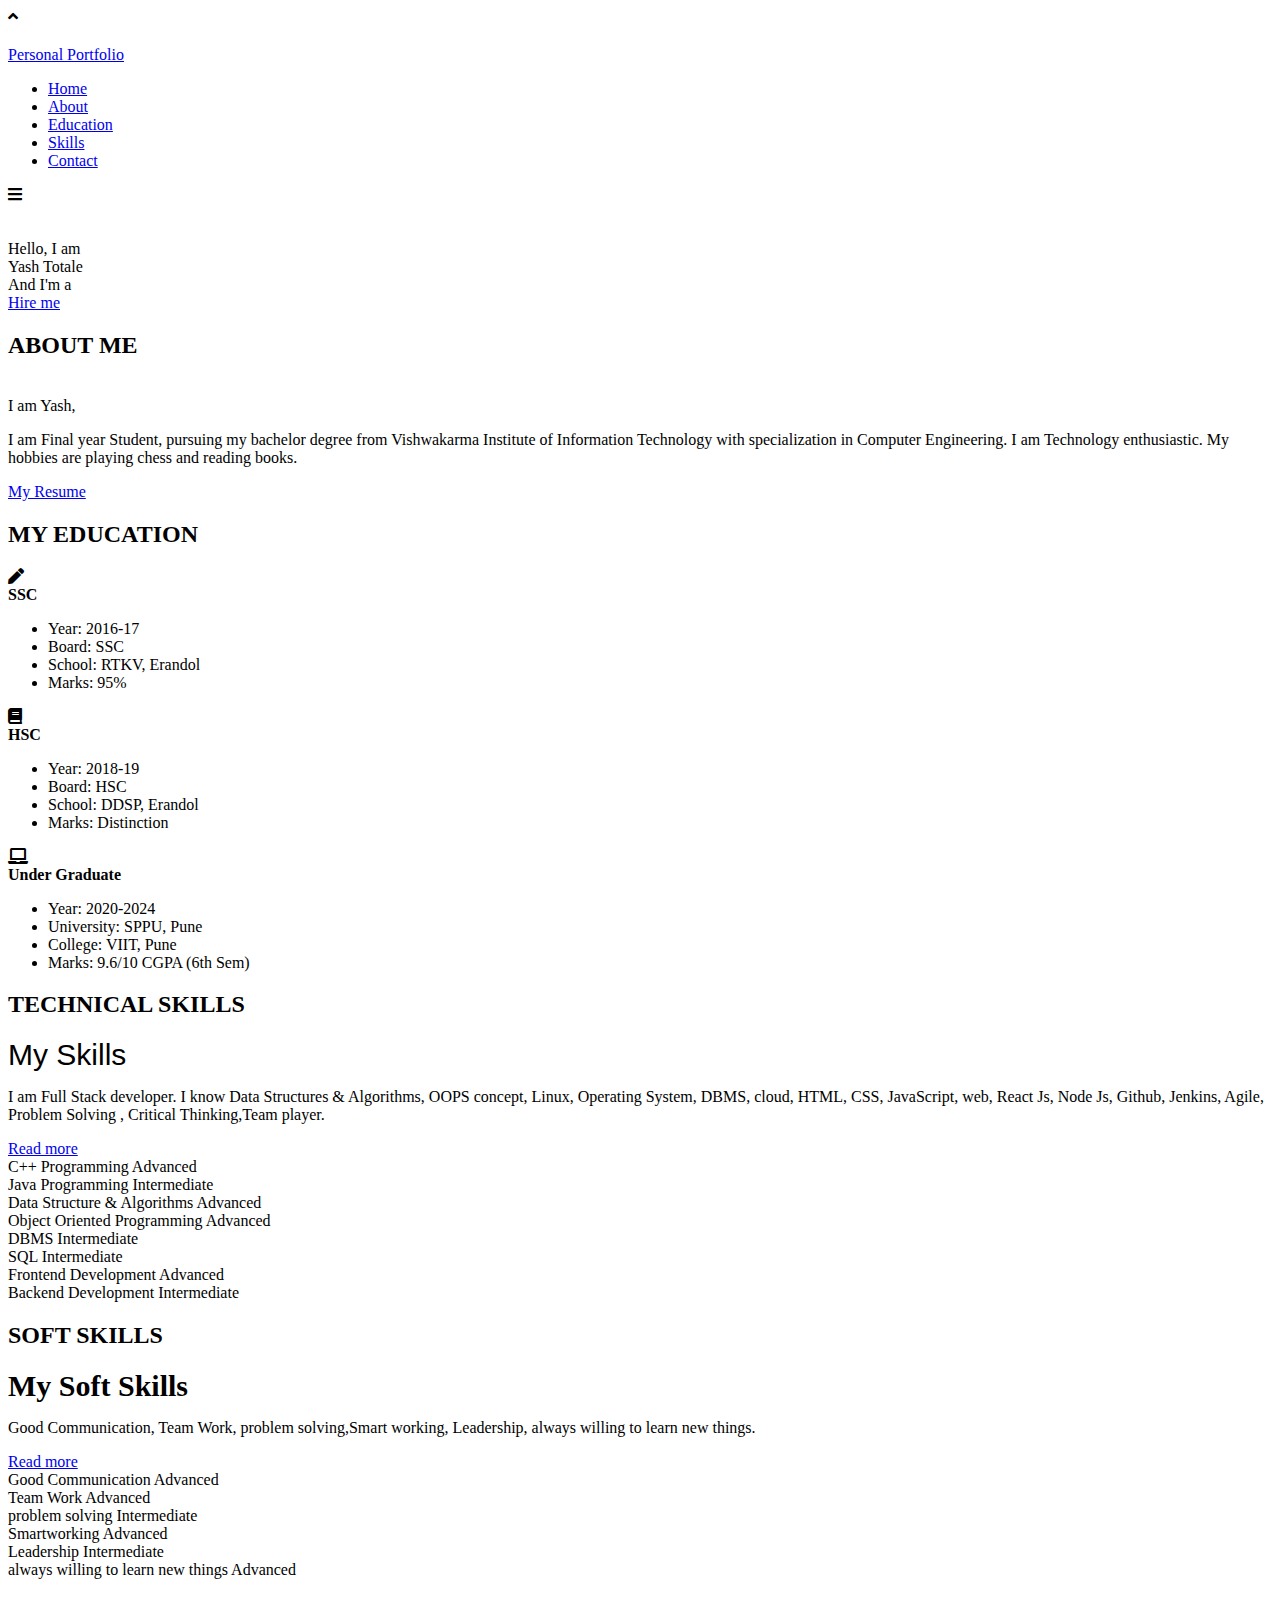
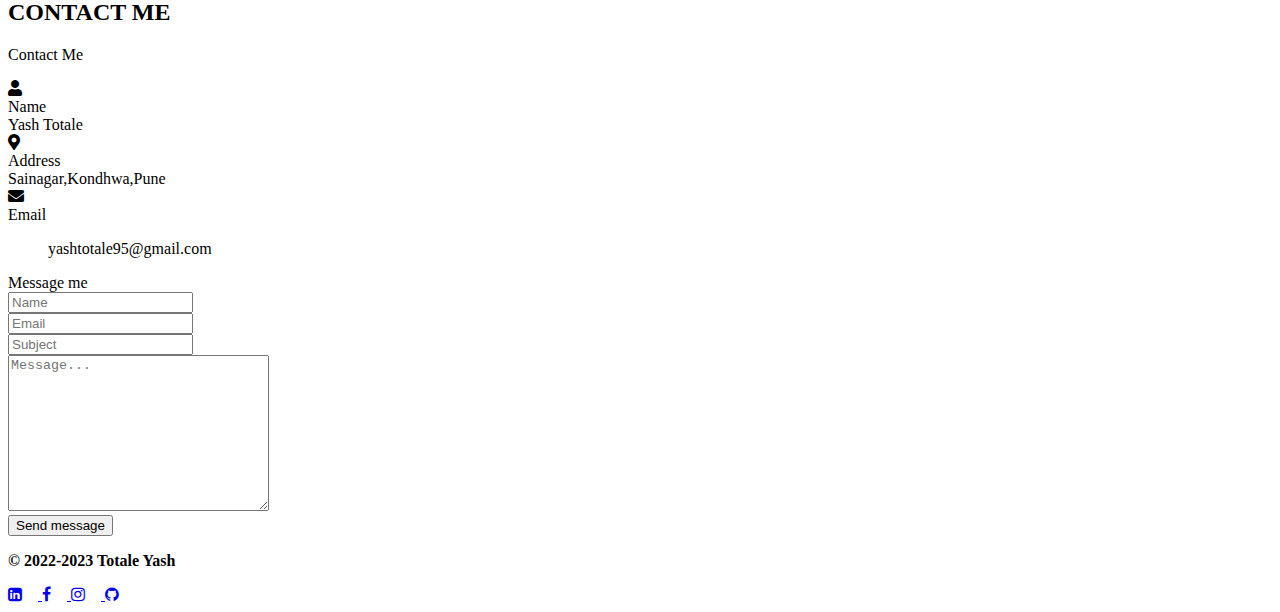
==== index.html @ cd125b15 "Update index.html" ====
<!DOCTYPE html>
<html lang="en">
<head>
    <meta charset="UTF-8">
    <meta name="viewport" content="width=device-width, initial-scale=1.0">
    <title>Personal Portfolio Website</title>
    <link rel="stylesheet" href="style.css">
    <link rel="stylesheet" href="https://cdnjs.cloudflare.com/ajax/libs/font-awesome/5.15.3/css/all.min.css"/>
   <script src="https://code.jquery.com/jquery-3.5.1.min.js"></script>
    <script src="https://cdnjs.cloudflare.com/ajax/libs/typed.js/2.0.11/typed.min.js"></script>
    <script src="https://cdnjs.cloudflare.com/ajax/libs/waypoints/4.0.1/jquery.waypoints.min.js"></script>
    <script src="https://cdnjs.cloudflare.com/ajax/libs/OwlCarousel2/2.3.4/owl.carousel.min.js"></script>
   <link rel="stylesheet" href="https://cdnjs.cloudflare.com/ajax/libs/font-awesome/4.7.0/css/font-awesome.min.css">
    <link rel="stylesheet" href="https://cdnjs.cloudflare.com/ajax/libs/OwlCarousel2/2.3.4/assets/owl.carousel.min.css"/>

</head>
<body>
    <div class="scroll-up-btn">
        <i class="fas fa-angle-up"></i>
    </div>
    <div class="icon">
        <h2 class="logo"></h2>
    </div>
    <nav class="navbar">
        <div class="max-width">
            <div class="logo"><a href="#"><span> Personal Portfolio</span></a></div>
            <ul class="menu">
                <li><a href="#home" class="menu-btn">Home</a></li>
                <li><a href="#about" class="menu-btn">About</a></li>
                <li><a href="#services" class="menu-btn">Education</a></li>
                <li><a href="#skills" class="menu-btn">Skills</a></li>
                <li><a href="#contact" class="menu-btn">Contact</a></li>
            </ul>
            <div class="menu-btn">
                <i class="fas fa-bars"></i>
            </div>
        </div>
    </nav>

    <!-- home -->
    <section class="home" id="home">
        <div class="max-width">
            <div class="home-content">
                <br>
                <br>
                <div class="text-1">Hello, I am </div>
                <div class="text-2">Yash Totale</div>
                <div class="text-3">And I'm a <span class="typing"></span></div>
                <a href="#contact">Hire me</a>
            </div>
        </div>
    </section>

    <!-- about me -->
    <section class="about" id="about">
        <div class="max-width">
            <h2 class="title"><b>ABOUT ME</b></h2>
            <div class="about-content">
                <div class="column left">
                    <!-- <img src="images/profle.jpg" alt=""> -->
                    <img src="img.jpg" alt="">
                </div>
                <div class="column right">
                    <div class="text">I am Yash,</div>
                    <p> I am Final year Student, pursuing my bachelor degree from Vishwakarma Institute of Information Technology with specialization in Computer Engineering. I am Technology enthusiastic. My hobbies are playing chess and reading books.
                    </p>
                    <a href="https://drive.google.com/file/d/14WwA0jjB8OM3aJ76I6BYSkk4Fe9BkPbN/view?usp=sharing" target="_blank">My Resume</a>
                </div>
            </div>
        </div>
    </section>

    <!-- education -->
    <section class="services" id="services">
        <div class="max-width">
            <h2 class="title"><b>MY EDUCATION</b></h2>
            <div class="serv-content">
                <div class="card">
                    <div class="box">
                        <i class="fas fa-pen"></i>
                        <div class="text"><b>SSC</b></div>
                            <ul>
                                <li>Year:   2016-17</li>
                                <li>Board:  SSC</li>
                                <li>School: RTKV, Erandol</li>
                                <li>Marks:   95% </li>
                            </ul>
                    </div>
                </div>
                <div class="card">
                    <div class="box">
                        <i class="fas fa-book"></i>
                        <div class="text"><b>HSC</b></div>
                        <ul>
                            <li>Year:   2018-19</li>
                            <li>Board:  HSC</li>
                            <li>School: DDSP, Erandol</li>
                            <li>Marks:  Distinction</li>
                        </ul>
                    </div>
                </div>
                <div class="card">
                    <div class="box">
                        <i class="fas fa-laptop"></i>
                        <div class="text"><b>Under Graduate</b></div>
                        <ul>
                            <li>Year:   2020-2024</li>
                            <li>University: SPPU, Pune</li>
                            <li>College: VIIT, Pune</li>
                            <li>Marks:  9.6/10 CGPA (6th Sem)</li>
                        </ul>
                    </div>
                </div>
               </div>
            </div>
        </div>
    </section>

    <!-- technical skills -->
    <section class="skills" id="skills">
        <div class="max-width">
            <h2 class="title"><b>TECHNICAL SKILLS</b></h2>
            <div class="skills-content">
                <div class="column left">
                    <div class="text" style="font-family: 'Franklin Gothic Medium', 'Arial Narrow', Arial, sans-serif; font-size: 30px; ">My Skills </div>
                    <p  style= "font-family: 'Times New Roman', Times, serif">I am Full Stack developer. I know Data Structures & Algorithms, OOPS concept, Linux, Operating System, DBMS, cloud, HTML, CSS, JavaScript, web, React Js, Node Js, Github, Jenkins, Agile, Problem Solving , Critical Thinking,Team player. 
                    </p>
                    <a href="#">Read more</a>
                </div>
                <div class="column right">
                    <div class="bars">
                        <div class="info">
                            <span>C++ Programming</span>
                            <span>Advanced</span>
                        </div>
                        <div class="line cpp"></div>
                    </div>
                    <div class="bars">
                        <div class="info">
                            <span> Java Programming</span>
                            <span>Intermediate</span>
                        </div>
                        <div class="line java"></div>
                    </div>
                    <div class="bars">
                        <div class="info">
                            <span>Data Structure & Algorithms</span>
                            <span>Advanced</span>
                        </div>
                        <div class="line dsa"></div>
                    </div>
                    <div class="bars">
                        <div class="info">
                            <span>Object Oriented Programming</span>
                            <span>Advanced</span>
                        </div>
                        <div class="line oop"></div>
                    </div>
                    <div class="bars">
                        <div class="info">
                            <span>DBMS</span>
                            <span>Intermediate</span>
                        </div>
                        <div class="line dbms"></div>
                    </div>
                    <div class="bars">
                        <div class="info">
                            <span>SQL</span>
                            <span>Intermediate</span>
                        </div>
                        <div class="line sql"></div>
                    </div>
                    <div class="bars">
                        <div class="info">
                            <span>Frontend Development</span>
                            <span>Advanced</span>
                        </div>
                        <div class="line fd"></div>
                    </div>
                    <div class="bars">
                        <div class="info">
                            <span>Backend Development</span>
                            <span>Intermediate</span>
                        </div>
                        <div class="line bd"></div>
                    </div>
                    

                    
                </div>
            </div>
        </div>
    </section>

     <!-- soft skills -->
    <section class="skills" id="skills">
        <div class="max-width">
            <h2 class="title"><b>SOFT SKILLS</b></h2>
            <div class="skills-content">
                <div class="column left">
                    <div class="text" style="font-size: 30px;"><b>My Soft Skills</b></div>
                    <p style="font-family: 'Times New Roman', Times, serif; "> Good Communication, Team Work, problem solving,Smart working, Leadership, always willing to learn new things.
                    </p>
                    <a href="#">Read more</a>
                </div>
                <div class="column right">
                    <div class="bars">
                        <div class="info">
                            <span>Good Communication</span>
                            <span>Advanced</span>
                        </div>
                        <div class="line tw"></div>
                    </div>
                    <div class="bars">
                        <div class="info">
                            <span>Team Work</span>
                            <span>Advanced</span>
                        </div>
                        <div class="line gc"></div>
                    </div>
                    <div class="bars">
                        <div class="info">
                            <span>problem solving</span>
                            <span>Intermediate</span>
                        </div>
                        <div class="line cl"></div>
                    </div>
                    <div class="bars">
                        <div class="info">
                            <span>Smartworking</span>
                            <span>Advanced</span>
                        </div>
                        <div class="line h"></div>
                    </div>
                    <div class="bars">
                        <div class="info">
                            <span>Leadership</span>
                            <span>Intermediate</span>
                        </div>
                        <div class="line l"></div>
                    </div>
                    <div class="bars">
                        <div class="info">
                            <span>always willing to learn new things</span>
                            <span>Advanced</span>
                        </div>
                        <div class="line tb"></div>
                </div>
            </div>
        </div>
    </section>
    

    <!-- contact section start -->
    <section class="contact" id="contact">
        <div class="max-width">
            <h2 class="title"><b>CONTACT ME</b></h2>
            <div class="contact-content">
                <div class="column left">
                    <p>Contact Me </p>
                    <div class="icons">
                        <div class="row">
                            <i class="fas fa-user"></i>
                            <div class="info">
                                <div class="head">Name</div>
                                <div class="sub-title">Yash Totale</div>
                            </div>
                        </div>
                        <div class="row">
                            <i class="fas fa-map-marker-alt"></i>
                            <div class="info">
                                <div class="head">Address</div>
                                <div class="sub-title"> Sainagar,Kondhwa,Pune </div>
                            </div>
                        </div>
                        
                        <div class="row">
                            <i class="fas fa-envelope"></i>
                            <div class="info">
                                <div class="head">Email</div>
                                <div class="sub-title">
                                    <ul>
                                        yashtotale95@gmail.com
                                    </ul>
                                </div>
                            </div>
                        </div>
                    </div>
                </div>
                <div class="column right">
                    <div class="text">Message me</div>

                    <form action="https://formsubmit.co/el/zowine" method="POST">
                        <div class="fields">
                            <div class="field name">
                                <input type="text" placeholder="Name" required>
                            </div>
                            <div class="field email">
                                <input type="email" placeholder="Email" required>
                            </div>
                        </div>
                        <div class="field">
                            <input type="text" placeholder="Subject" required>
                        </div>
                        <div class="field textarea">
                            <textarea cols="30" rows="10" placeholder="Message..." required></textarea>
                        </div>
                        <div class="button-area">
                            <button type="submit">Send message</button>
                        </div>
                    </form>


                </div>
            </div>
        </div>
    </section>

    <!-- footer section start -->
    <footer>
        <p><b>© 2022-2023 Totale Yash</b></p>
        <div class="social">
            <a href="https://www.linkedin.com/in/yashtotale/" target="_blank">
                <i class="fa fa-linkedin-square">&emsp;</i>
            </a>
            <a href="https://www.facebook.com/people/Yash-Totala/100079033465146/" target="_blank">
                <i class="fa fa-facebook-f">&emsp;</i>
            </a>
            <a href="https://www.instagram.com/yashera01/" target="_blank">
                <i class="fa fa-instagram">&emsp;</i>
            </a>
            <a href="https://github.com/yashera01" target="_blank">
                <i class="fa fa-github"></i>
            </a>
           
              

            
        </div> 
    </footer>
    

    <script src="script.js"></script>
</body>
</html>
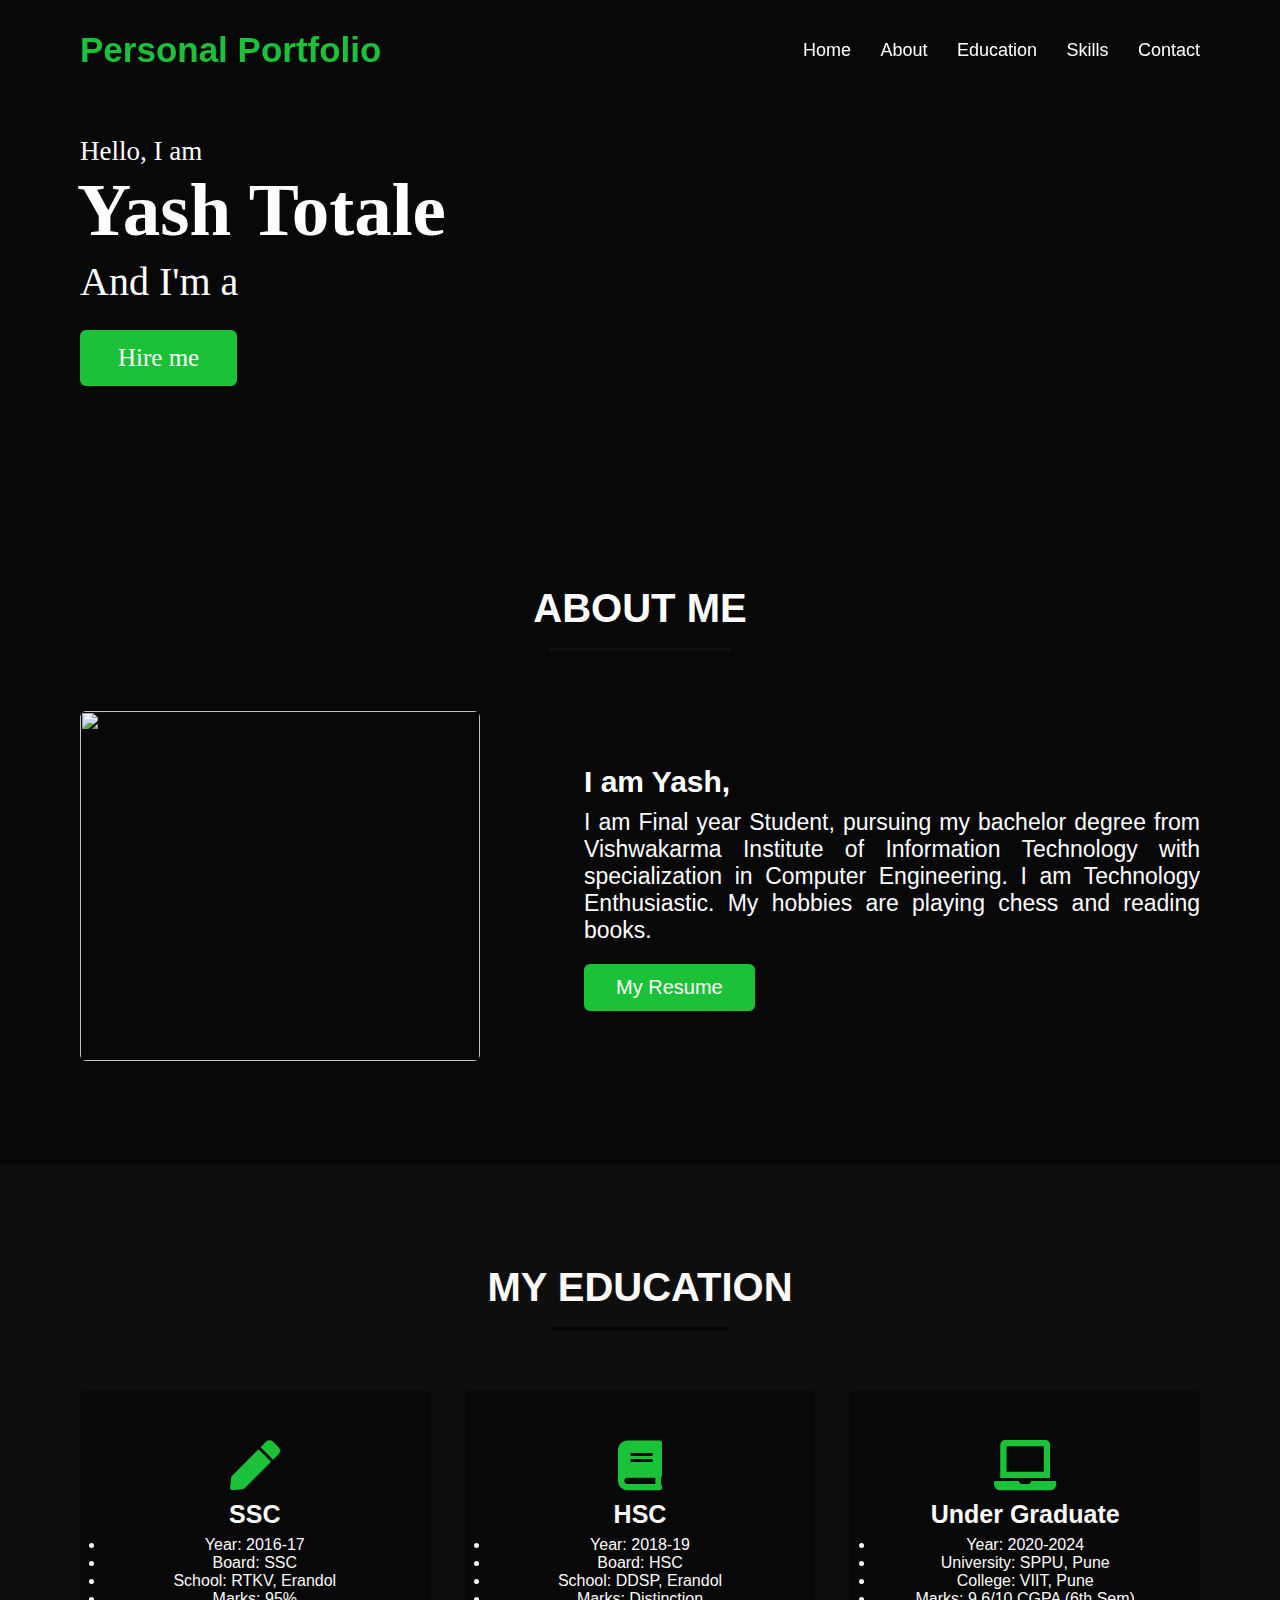
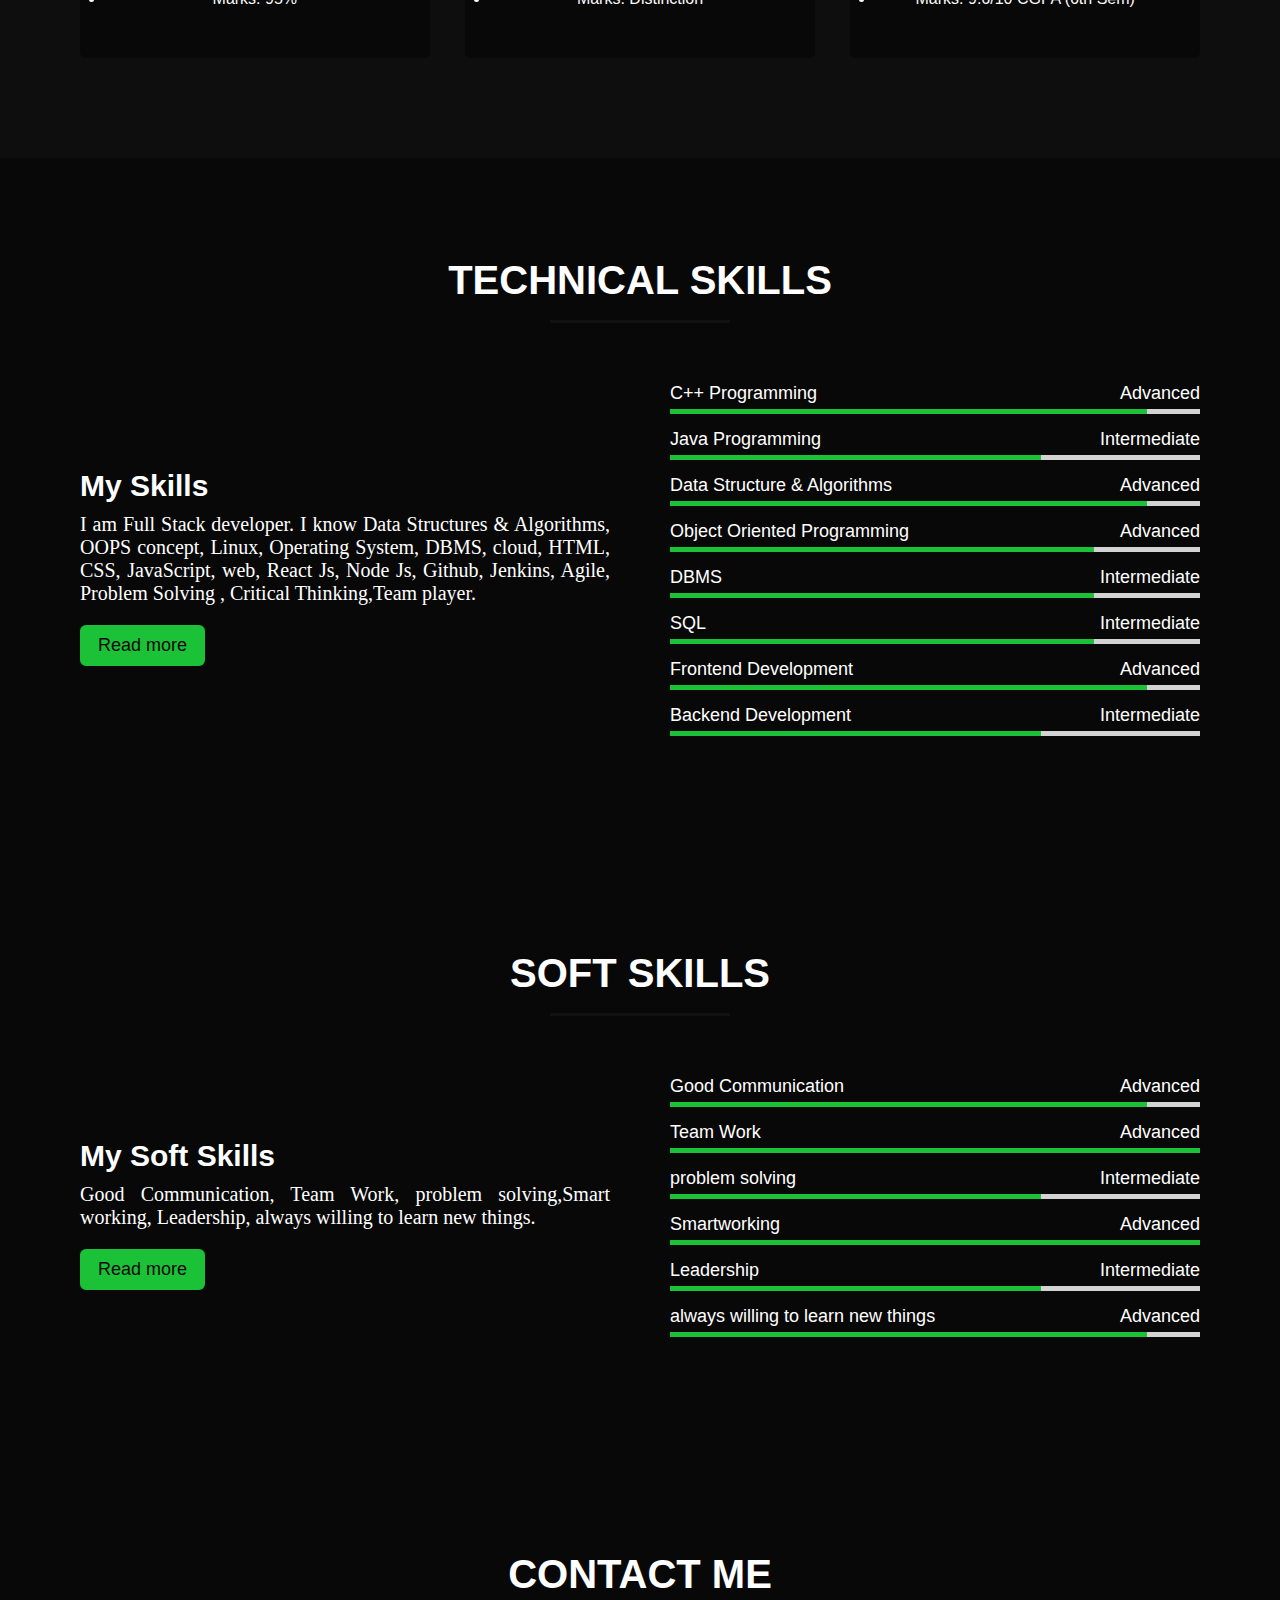
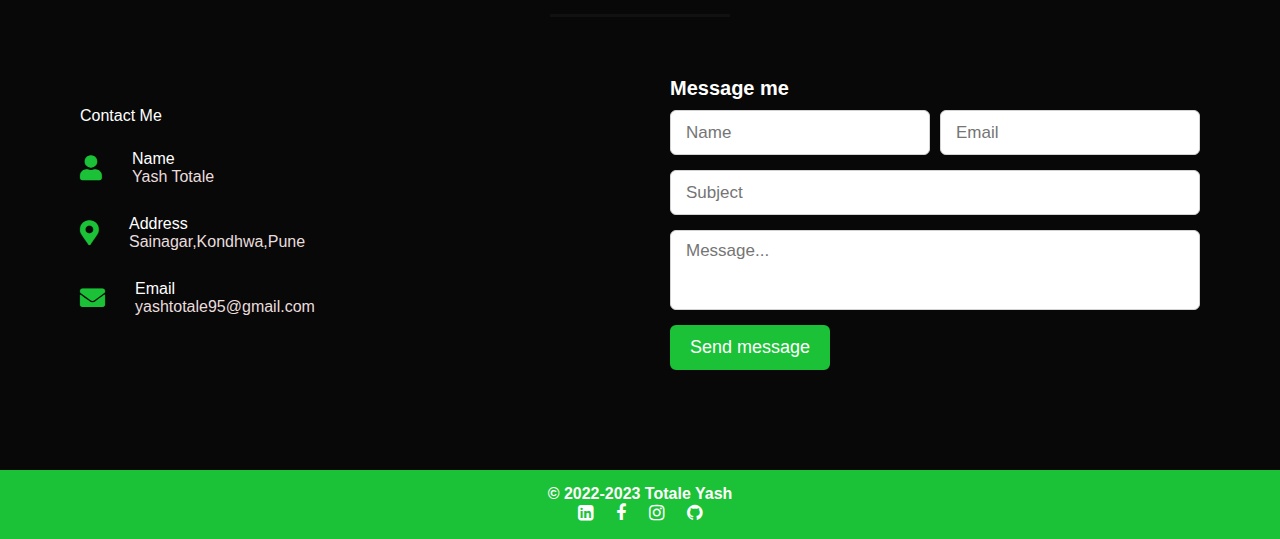
==== commit 4af2ac86: "commit 5" ====
--- a/index.html
+++ b/index.html
@@ -61,8 +61,8 @@
                     <img src="img.jpg" alt="">
                 </div>
                 <div class="column right">
-                    <div class="text">I am Yash,</div>
-                    <p> I am Final year Student, pursuing my bachelor degree from Vishwakarma Institute of Information Technology with specialization in Computer Engineering. I am Technology enthusiastic. My hobbies are playing chess and reading books.
+                    <div class="text" style="font-size: 30px;">I am Yash,</div>
+                    <p style="font-size: 23px;"> I am Final year Student, pursuing my bachelor degree from Vishwakarma Institute of Information Technology with specialization in Computer Engineering. I am Technology Enthusiastic. My hobbies are playing chess and reading books.
                     </p>
                     <a href="https://drive.google.com/file/d/14WwA0jjB8OM3aJ76I6BYSkk4Fe9BkPbN/view?usp=sharing" target="_blank">My Resume</a>
                 </div>
@@ -289,21 +289,20 @@
                 </div>
                 <div class="column right">
                     <div class="text">Message me</div>
-
-                    <form action="https://formsubmit.co/el/zowine" method="POST">
+    <form action="https://formsubmit.co/yashtotale95@gmail.com" method="POST">
                         <div class="fields">
                             <div class="field name">
-                                <input type="text" placeholder="Name" required>
+                                <input type="text" name="name"   placeholder="Name" required>
                             </div>
                             <div class="field email">
-                                <input type="email" placeholder="Email" required>
+                                <input type="email"  name="email"  placeholder="Email" required>
                             </div>
                         </div>
                         <div class="field">
-                            <input type="text" placeholder="Subject" required>
+                            <input type="text" name="subject"   placeholder="Subject" required>
                         </div>
                         <div class="field textarea">
-                            <textarea cols="30" rows="10" placeholder="Message..." required></textarea>
+                            <textarea cols="30" rows="10" name="message" placeholder="Message..." required></textarea>
                         </div>
                         <div class="button-area">
                             <button type="submit">Send message</button>
--- a/style.css
+++ b/style.css
@@ -0,0 +1,708 @@
+
+*{
+    margin: 0;
+    padding: 0;
+    box-sizing: border-box;
+    text-decoration: none;
+}
+body {
+    background: #080808;
+    color: #fff;
+
+}
+html{
+    scroll-behavior: smooth;
+}
+
+/* scroll bar */
+::-webkit-scrollbar {
+    width: 10px;
+}
+::-webkit-scrollbar-track {
+    background: #f1f1f1;
+}
+::-webkit-scrollbar-thumb {
+    background: #888;
+}
+
+::-webkit-scrollbar-thumb:hover {
+    background: #555;
+}
+
+section{
+    padding: 100px 0;
+}
+.max-width{
+    max-width: 1300px;
+    padding: 0 80px;
+    margin: auto;
+}
+.about, .services, .skills, .teams, .contact, footer{
+    font-family: 'Poppins', sans-serif;
+}
+.about .about-content,
+.services .serv-content,
+.skills .skills-content,
+.contact .contact-content{
+    display: flex;
+    flex-wrap: wrap;
+    align-items: center;
+    justify-content: space-between;
+}
+section .title{
+    position: relative;
+    text-align: center;
+    font-size: 40px;
+    font-weight: 500;
+    margin-bottom: 60px;
+    padding-bottom: 20px;
+    font-family: 'Ubuntu', sans-serif;
+}
+section .title::before{
+    content: "";
+    position: absolute;
+    bottom: 0px;
+    left: 50%;
+    width: 180px;
+    height: 3px;
+    background: #111;
+    transform: translateX(-50%);
+}
+section .title::after{
+    position: absolute;
+    bottom: -8px;
+    left: 50%;
+    font-size: 20px;
+    color: crimson;
+    padding: 0 5px;
+    background: #fff;
+    transform: translateX(-50%);
+}
+
+/* navbar */
+.navbar{
+    position: fixed;
+    width: 100%;
+    z-index: 999;
+    padding: 30px 0;
+    font-family: 'Ubuntu', sans-serif;
+    transition: all 0.3s ease;
+}
+.navbar.sticky{
+    padding: 15px 0;
+    background: rgb(27, 194, 55);
+}
+.navbar .max-width{
+    display: flex;
+    align-items: center;
+    justify-content: space-between;
+}
+.navbar .logo a{
+    color: #fff;
+    font-size: 35px;
+    font-weight: 600;
+}
+.navbar .logo a span{
+    color: rgb(27, 194, 55);
+    transition: all 0.3s ease;
+}
+.navbar.sticky .logo a span{
+    color: #fff;
+}
+.navbar a:hover{
+    transform: scale(1.2);
+}
+.navbar .menu li{
+    list-style: none;
+    display: inline-block;
+}
+.navbar .menu li a{
+    display: block;
+    color: #fff;
+    font-size: 18px;
+    font-weight: 500;
+    margin-left: 25px;
+    transition: color 0.3s ease;
+}
+.navbar .menu li a:hover{
+    color: rgb(27, 194, 55);
+}
+.navbar.sticky .menu li a:hover{
+    color: #fff;
+}
+
+/* menu button */
+.menu-btn{
+    color: #fff;
+    font-size: 23px;
+    cursor: pointer;
+    display: none;
+}
+.scroll-up-btn{
+    position: fixed;
+    height: 45px;
+    width: 42px;
+    background: rgb(27, 194, 55);
+    right: 30px;
+    bottom: 10px;
+    text-align: center;
+    line-height: 45px;
+    color: #fff;
+    z-index: 9999;
+    font-size: 30px;
+    border-radius: 6px;
+    border-bottom-width: 2px;
+    cursor: pointer;
+    opacity: 0;
+    pointer-events: none;
+    transition: all 0.3s ease;
+}
+.scroll-up-btn.show{
+    bottom: 30px;
+    opacity: 1;
+    pointer-events: auto;
+}
+.scroll-up-btn:hover{
+    filter: brightness(90%);
+}
+
+
+/* home */
+
+.home .max-width{
+  width: 100%;
+  display: flex;
+}
+.home .max-width .row{
+  margin-right: 0;
+}
+.home .home-content .text-1{
+    font-size: 27px;
+}
+.home .home-content .text-2{
+    font-size: 75px;
+    font-weight: 600;
+    margin-left: -3px;
+}
+.home .home-content .text-3{
+    font-size: 40px;
+    margin: 5px 0;
+}
+.home .home-content .text-3 span{
+    color: rgb(27, 194, 55);
+    font-weight: 500;
+}
+.home .home-content a{
+    display: inline-block;
+    background: rgb(27, 194, 55);
+    color: #fff;
+    font-size: 25px;
+    padding: 12px 36px;
+    margin-top: 20px;
+    font-weight: 400;
+    border-radius: 6px;
+    border: 2px solid rgb(27, 194, 55);
+    transition: all 0.3s ease;
+}
+.home .home-content a:hover{
+    color: rgb(27, 194, 55);
+    background: none;
+}
+
+/* about me*/
+.about .about-content .left{
+    width: 45%;
+}
+.about .about-content .left img{
+    height: 350px;
+    width: 400px;
+    object-fit: cover;
+    border-radius: 6px;
+}
+.about .about-content .right{
+    width: 55%;
+}
+.about .about-content .right .text{
+    /* font-size: 25px; */
+    font-weight: 600;
+    margin-bottom: 10px;
+}
+.about .about-content .right .text span{
+    color: rgb(27, 194, 55);
+}
+.about .about-content .right p{
+    text-align: justify;
+}
+.about .about-content .right a{
+    display: inline-block;
+    background: rgb(27, 194, 55);
+    color: #fff;
+    font-size: 20px;
+    font-weight: 500;
+    padding: 10px 30px;
+    margin-top: 20px;
+    border-radius: 6px;
+    border: 2px solid rgb(27, 194, 55);
+    transition: all 0.3s ease;
+}
+.about .about-content .right a:hover{
+    color: rgb(27, 194, 55);
+    background: none;
+}
+
+/* education*/
+.services, .teams{
+    background:rgb(15, 14, 14);
+    color: rgb(253, 250, 250);
+}
+.services .title::before,
+.teams .title::before{
+    background: rgb(6, 6, 6);
+}
+.services .title::after,
+.teams .title::after{
+    background: rgb(247, 246, 246);
+}
+.services .serv-content .card{
+    width: calc(33% - 20px);
+    /* background: rgb(250, 249, 249); */
+    background : #080808;
+    text-align: center;
+    border-radius: 6px;
+    padding: 50px 25px;
+    cursor: pointer;
+    transition: all 0.3s ease;
+}
+.services .serv-content .card:hover{
+    background: rgb(27, 194, 55);
+}
+.services .serv-content .card .box{
+    transition: all 0.3s ease;
+}
+.services .serv-content .card:hover .box{
+    transform: scale(1.05);
+}
+.services .serv-content .card i{
+    font-size: 50px;
+    color: rgb(27, 194, 55);
+    transition: color 0.3s ease;
+}
+.services .serv-content .card:hover i{
+    color: rgb(19, 17, 17);
+}
+.services .serv-content .card .text{
+    font-size: 25px;
+    font-weight: 500;
+    margin: 10px 0 7px 0;
+}
+
+/* technical skills */
+
+.skills .skills-content .column{
+    width: calc(50% - 30px);
+}
+.skills .skills-content .left .text{
+    font-size: 20px;
+    font-weight: 600;
+    margin-bottom: 10px;
+}
+.skills .skills-content .left p{
+    text-align: justify;
+    font-size: 20px;
+}
+.skills .skills-content .left a{
+    display: inline-block;
+    background: rgb(27, 194, 55);
+    color: #fff;
+    font-size: 18px;
+    font-weight: 500;
+    padding: 8px 16px;
+    margin-top: 20px;
+    border-radius: 6px;
+    border: 2px solid rgb(27, 194, 55);
+    transition: all 0.3s ease;
+}
+.skills .skills-content .left a:hover{
+    color: rgb(27, 194, 55);
+    background: none;
+}
+.skills .skills-content .right .bars{
+    margin-bottom: 15px;
+}
+.skills .skills-content .right .info{
+    display: flex;
+    margin-bottom: 5px;
+    align-items: center;
+    justify-content: space-between;
+}
+.skills .skills-content .right span{
+    font-weight: 500;
+    font-size: 18px;
+}
+.skills .skills-content .right .line{
+    height: 5px;
+    width: 100%;
+    background: lightgrey;
+    position: relative;
+}
+.skills .skills-content .right .line::before{
+    content: "";
+    position: absolute;
+    height: 100%;
+    left: 0;
+    top: 0;
+    background: rgb(27, 194, 55);
+}
+.skills-content .right .dsa::before{
+    width: 90%;
+}
+.skills-content .right .fd::before{
+    width: 90%;
+}
+.skills-content .right .bd::before{
+    width: 70%;
+}
+.skills-content .right .cpp::before{
+    width: 90%;
+}
+.skills-content .right .java::before{
+    width: 70%;
+}
+.skills-content .right .sql::before{
+    width: 80%;
+}
+.skills-content .right .oop::before{
+    width: 80%;
+}
+.skills-content .right .dbms::before{
+    width: 80%;
+}
+
+
+
+/* soft skills */
+.skills .skills-content .column{
+    width: calc(50% - 30px);
+}
+.skills .skills-content .left .text{
+    font-size: 20px;
+    font-weight: 600;
+    margin-bottom: 10px;
+}
+.skills .skills-content .left p{
+    text-align: justify;
+}
+.skills .skills-content .left a{
+    display: inline-block;
+    background: rgb(27, 194, 55);
+    color: rgb(14, 9, 9);
+    font-size: 18px;
+    font-weight: 500;
+    padding: 8px 16px;
+    margin-top: 20px;
+    border-radius: 6px;
+    border: 2px solid rgb(27, 194, 55);
+    transition: all 0.3s ease;
+}
+.skills .skills-content .left a:hover{
+    color: rgb(27, 194, 55);
+    background: none;
+}
+.skills .skills-content .right .bars{
+    margin-bottom: 15px;
+}
+.skills .skills-content .right .info{
+    display: flex;
+    margin-bottom: 5px;
+    align-items: center;
+    justify-content: space-between;
+}
+.skills .skills-content .right span{
+    font-weight: 500;
+    font-size: 18px;
+}
+.skills .skills-content .right .line{
+    height: 5px;
+    width: 100%;
+    background: lightgrey;
+    position: relative;
+}
+.skills .skills-content .right .line::before{
+    content: "";
+    position: absolute;
+    height: 100%;
+    left: 0;
+    top: 0;
+    background: rgb(27, 194, 55);
+}
+.skills-content .right .tw::before{
+    width: 90%;
+}
+.skills-content .right .gc::before{
+    width: 100%;
+}
+.skills-content .right .cl::before{
+    width: 70%;
+}
+.skills-content .right .h::before{
+    width: 100%;
+}
+.skills-content .right .l::before{
+    width: 70%;
+}
+.skills-content .right .tb::before{
+    width: 90%;
+}
+
+
+
+/* contact me */
+
+.contact .contact-content .column{
+    width: calc(50% - 30px);
+}
+.contact .contact-content .text{
+    font-size: 20px;
+    font-weight: 600;
+    margin-bottom: 10px;
+}
+.contact .contact-content .left p{
+    text-align: justify;
+}
+.contact .contact-content .left .icons{
+    margin: 10px 0;
+}
+.contact .contact-content .row{
+    display: flex;
+    height: 65px;
+    align-items: center;
+}
+.contact .contact-content .row .info{
+    margin-left: 30px;
+}
+.contact .contact-content .row i{
+    font-size: 25px;
+    color: rgb(27, 194, 55);
+}
+.contact .contact-content .info .head{
+    font-weight: 500;
+}
+.contact .contact-content .info .sub-title{
+    color: rgb(232, 221, 221);
+}
+.contact .right form .fields{
+    display: flex;
+}
+.contact .right form .field,
+.contact .right form .fields .field{
+    height: 45px;
+    width: 100%;
+    margin-bottom: 15px;
+}
+.contact .right form .textarea{
+    height: 80px;
+    width: 100%;
+}
+.contact .right form .name{
+    margin-right: 10px;
+}
+.contact .right form .field input,
+.contact .right form .textarea textarea{
+    height: 100%;
+    width: 100%;
+    border: 1px solid lightgrey;
+    border-radius: 6px;
+    outline: none;
+    padding: 0 15px;
+    font-size: 17px;
+    font-family: 'Poppins', sans-serif;
+    transition: all 0.3s ease;
+}
+.contact .right form .field input:focus,
+.contact .right form .textarea textarea:focus{
+    border-color: #b3b3b3;
+}
+.contact .right form .textarea textarea{
+  padding-top: 10px;
+  resize: none;
+}
+.contact .right form .button-area{
+  display: flex;
+  align-items: center;
+}
+.right form .button-area button{
+  color: #fff;
+  display: block;
+  width: 160px!important;
+  height: 45px;
+  outline: none;
+  font-size: 18px;
+  font-weight: 500;
+  border-radius: 6px;
+  cursor: pointer;
+  flex-wrap: nowrap;
+  background: rgb(27, 194, 55);
+  border: 2px solid rgb(27, 194, 55);
+  transition: all 0.3s ease;
+}
+.right form .button-area button:hover{
+  color: rgb(27, 194, 55);
+  background: none;
+}
+
+
+/* footer */
+footer{
+    background: rgb(27, 194, 55);
+    padding: 15px 23px;
+    color: rgb(255, 252, 252);
+    text-align: center;
+}
+
+footer .social a{
+    font-size:18px;
+    color:white;
+    transition: 0ms;
+    
+}
+a:hover i{
+    transform: scale(1.2);
+}
+
+footer span a{
+    color: rgb(27, 194, 55);
+    text-decoration: none;
+}
+footer span a:hover{
+    text-decoration: underline;
+}
+
+
+
+/* responsiveness */
+@media (max-width: 1104px) {
+    .about .about-content .left img{
+        height: 350px;
+        width: 350px;
+    }
+}
+
+@media (max-width: 991px) {
+    .max-width{
+        padding: 0 50px;
+    }
+}
+@media (max-width: 947px){
+    .menu-btn{
+        display: block;
+        z-index: 999;
+    }
+    .menu-btn i.active:before{
+        content: "\f00d";
+    }
+    .navbar .menu{
+        position: fixed;
+        height: 100vh;
+        width: 100%;
+        left: -100%;
+        top: 0;
+        background: #111;
+        text-align: center;
+        padding-top: 80px;
+        transition: all 0.3s ease;
+    }
+    .navbar .menu.active{
+        left: 0;
+    }
+    .navbar .menu li{
+        display: block;
+    }
+    .navbar .menu li a{
+        display: inline-block;
+        margin: 20px 0;
+        font-size: 25px;
+    }
+    .home .home-content .text-2{
+        font-size: 70px;
+    }
+    .home .home-content .text-3{
+        font-size: 35px;
+    }
+    .home .home-content a{
+        font-size: 23px;
+        padding: 10px 30px;
+    }
+    .max-width{
+        max-width: 930px;
+    }
+    .about .about-content .column{
+        width: 100%;
+    }
+    .about .about-content .left{
+        display: flex;
+        justify-content: center;
+        margin: 0 auto 60px;
+    }
+    .about .about-content .right{
+        flex: 100%;
+    }
+    .services .serv-content .card{
+        width: calc(50% - 10px);
+        margin-bottom: 20px;
+    }
+    .skills .skills-content .column,
+    .contact .contact-content .column{
+        width: 100%;
+        margin-bottom: 35px;
+    }
+}
+
+@media (max-width: 690px) {
+    .max-width{
+        padding: 0 23px;
+    }
+    .home .home-content .text-2{
+        font-size: 60px;
+    }
+    .home .home-content .text-3{
+        font-size: 32px;
+    }
+    .home .home-content a{
+        font-size: 20px;
+    }
+    .services .serv-content .card{
+        width: 100%;
+    }
+}
+
+@media (max-width: 500px) {
+    .home .home-content .text-2{
+        font-size: 50px;
+    }
+    .home .home-content .text-3{
+        font-size: 27px;
+    }
+    .about .about-content .right .text,
+    .skills .skills-content .left .text{
+        font-size: 19px;
+    }
+    .contact .right form .fields{
+        flex-direction: column;
+    }
+    .contact .right form .name,
+    .contact .right form .email{
+        margin: 0;
+    }
+    .right form .error-box{
+       width: 150px;
+    }
+    .scroll-up-btn{
+        right: 15px;
+        bottom: 15px;
+        height: 38px;
+        width: 35px;
+        font-size: 23px;
+        line-height: 38px;
+    }
+}
+
